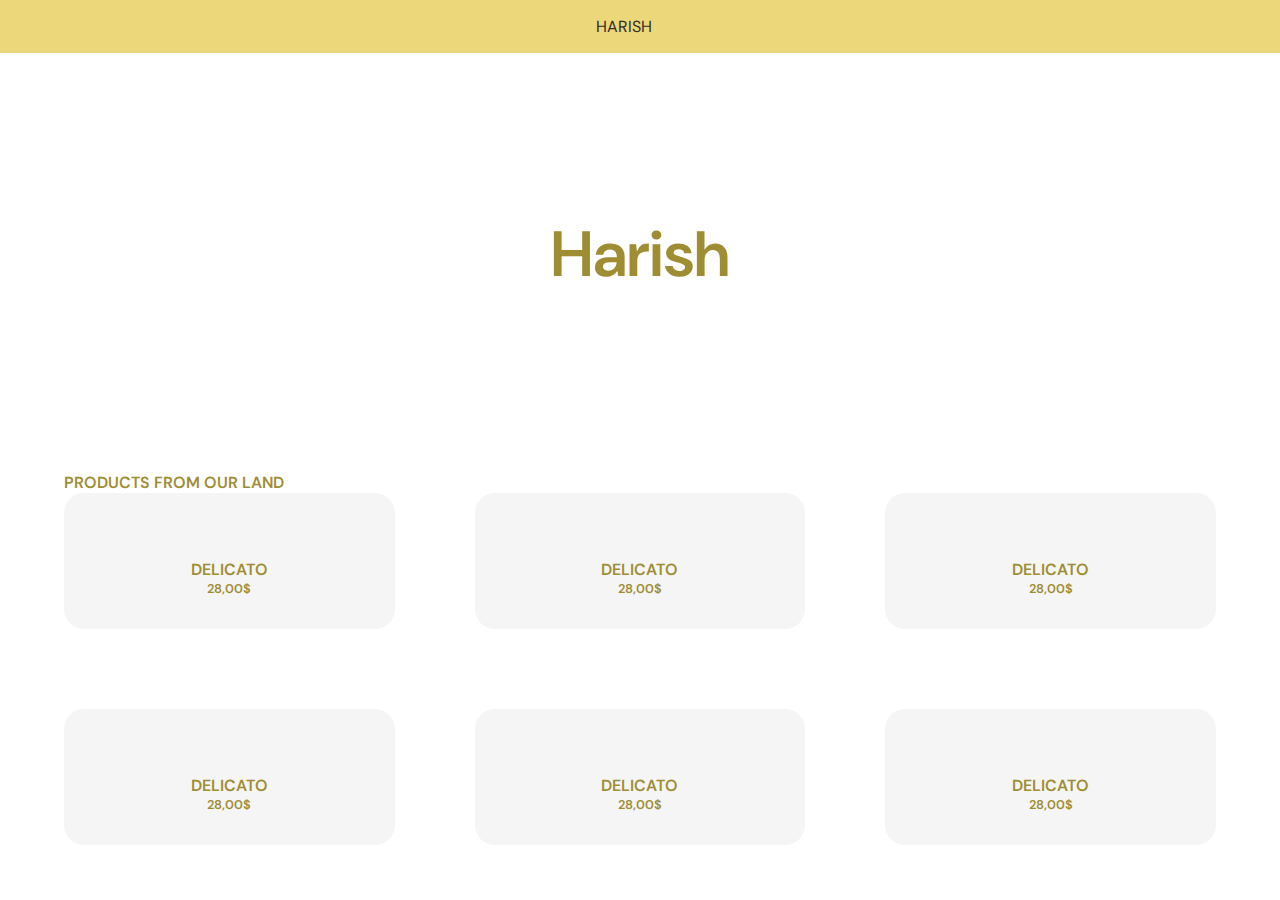
==== pages/pricing/index.html @ c58a2ab9 "update" ====
<!DOCTYPE html>
<html lang="en">

<head>
    <meta charset="UTF-8">
    <meta name="viewport" content="width=device-width, initial-scale=1.0">
    <title>Pricing</title>
    <link rel="stylesheet" href="/style/pricing.css">
    <link rel="stylesheet" href="/style/index.css">
    <link rel="stylesheet" href="/style/fontawesome-free-6.4.2-web/fontawesome-free-6.4.2-web/css/all.css">
</head>

<body>
    <div class="ldc">
        <nav class="ldc_nav">
            <div class="ldc_nav_menu">
                <i class="fas fa-bars"></i>
                <i class="fas fa-x"></i>
            </div>
            <div class="ldc_nav_inner">
                <div class="ldc_nav_inner_inner">
                    <ul>
                        <a href="/index.html">
                            <li class="home">Home</li>
                        </a>
                        <a href="/pages/ourrole.html">
                            <li class="ourrole">Our roles</li>
                        </a>
                        <a href="/pages/pricing/index.html">
                            <li class="pricing">pricing</li>
                        </a>
                        <a href="/pages/contact.html">
                            <li class="contact">Contact us</li>
                        </a>
                    </ul>
                </div>
            </div>

            <div class="ldc_nav_medi">
                <div class="ldc_nav_medi_logo">
                    <div class="ldc_nav_medi_logo_top">
                        <i class="fas fa-house"></i>
                    </div>
                    <div class="ldc_nav_medi_logo_bottom">
                        <h1>harish</h1>
                    </div>
                </div>
            </div>
            <div class="ldc_nav_right_inner">
                <div class="ldc_nav_right_inner_personal">
                    <i class="fas fa-person"></i>
                </div>

                <div class="ldc_nav_right_inner_booked">
                    <h1 class="howmany"></h1>
                    <i class="fas fa-shopping-cart"></i>
                    <i class="fas fa-x x"></i>
                </div>
            </div>
            <div class="ldc_nav_cart_preview">
                <div class="ldc_nav_cart_preview_product">
                    <div class="ldc_nav_cart_preview_product_product1">
                        <div class="ldc_nav_cart_preview_product_product1_image">

                            <a href="/pages/pricing/blend.html">
                                <img src="/images/wine1.png" alt="">
                            </a>
                        </div>

                        <div class="ldc_nav_cart_preview_product_product1_name">
                            <h1>DELICATO</h1>
                        </div>
                        <div class="ldc_nav_cart_preview_product_product1_price">
                            <h1>28,00$</h1>
                            <h1 class="bottlestaken1"></h1>
                        </div>
                        <div class="remove">
                            <button class="remove">Remove</button>
                        </div>

                    </div>
                    <div class="ldc_nav_cart_preview_product_product2">
                        <div class="ldc_nav_cart_preview_product_product1_image">

                            <a href="/pages/pricing/tesso.html">
                                <img src="/images/wine1.png" alt="">
                            </a>
                        </div>
                        <div class="ldc_nav_cart_preview_product_product1_name">
                            <h1>Tesso</h1>
                        </div>
                        <div class="ldc_nav_cart_preview_product_product1_price">
                            <h1>28,00$</h1>
                            <h1 class="bottlestaken2"></h1>
                        </div>
                        <div class="remove">
                            <button class="remove2">Remove</button>
                        </div>
                    </div>
                    <a href="/pages/pricing/celebration_of life.html" class="ldc_nav_cart_preview_product_product3">
                        <div class="ldc_nav_cart_preview_product_product1_image">
                            <img src="/images/wine1.png" alt="">
                        </div>
                        <div class="ldc_nav_cart_preview_product_product1_name">
                            <h1>DELICATO</h1>
                        </div>
                        <div class="ldc_nav_cart_preview_product_product1_price">
                            <h1>28,00$</h1>
                        </div>
                    </a>
                    <a href="/pages/pricing/celebration_of life.html" class="ldc_nav_cart_preview_product_product4">
                        <div class="ldc_nav_cart_preview_product_product1_image">
                            <img src="/images/wine1.png" alt="">
                        </div>
                        <div class="ldc_nav_cart_preview_product_product1_name">
                            <h1>DELICATO</h1>
                        </div>
                        <div class="ldc_nav_cart_preview_product_product1_price">
                            <h1>28,00$</h1>
                        </div>
                    </a>
                    <a href="/pages/pricing/celebration_of life.html" class="ldc_nav_cart_preview_product_product5">
                        <div class="ldc_nav_cart_preview_product_product1_image">
                            <img src="/images/wine1.png" alt="">
                        </div>
                        <div class="ldc_nav_cart_preview_product_product1_name">
                            <h1>DELICATO</h1>
                        </div>
                        <div class="ldc_nav_cart_preview_product_product1_price">
                            <h1>28,00$</h1>
                        </div>
                    </a>
                    <a href="/pages/pricing/celebration_of life.html" class="ldc_nav_cart_preview_product_product6">
                        <div class="ldc_nav_cart_preview_product_product1_image">
                            <img src="/images/wine1.png" alt="">
                        </div>
                        <div class="ldc_nav_cart_preview_product_product1_name">
                            <h1>DELICATO</h1>
                        </div>
                        <div class="ldc_nav_cart_preview_product_product1_price">
                            <h1>28,00$</h1>
                        </div>
                    </a>

                </div>
            </div>
        </nav>

        <div class="ldc_pricing">
            <div class="ldc_pricing_hero">
                <div class="hero_header">
                    <div class="ldc_pricing_hero_medi_logo_top">
                        <i class="fas fa-house"></i>
                    </div>
                    <div class="ldc_pricing_hero_medi_logo_bottom">
                        <h1>Harish</h1>
                    </div>
                </div>
            </div>
            <div class="ldc_pricing_inner">
                <div class="ldc_pricing_inner_header">
                    <h1>PRODUCTS FROM OUR LAND</h1>
                </div>
                <div class="ldc_pricing_inner_product">
                    <a href="/pages/pricing/blend.html" class="ldc_pricing_inner_product_product1">
                        <div class="ldc_pricing_inner_product_product1_image">
                            <img src="/images/wine1.png" alt="">

                        </div>
                        <div class="ldc_pricing_inner_product_product1_name">
                            <h1>DELICATO</h1>
                        </div>
                        <div class="ldc_pricing_inner_product_product1_price">
                            <h1>28,00$</h1>
                        </div>
                    </a>
                    <a href="/pages/pricing/tesso.html" class="ldc_pricing_inner_product_product1">
                        <div class="ldc_pricing_inner_product_product1_image">
                            <img src="/images/wine1.png" alt="">
                        </div>
                        <div class="ldc_pricing_inner_product_product1_name">
                            <h1>DELICATO</h1>
                        </div>
                        <div class="ldc_pricing_inner_product_product1_price">
                            <h1>28,00$</h1>
                        </div>
                    </a>
                    <a href="/pages/pricing/celebration_of life.html" class="ldc_pricing_inner_product_product1">
                        <div class="ldc_pricing_inner_product_product1_image">
                            <img src="/images/wine1.png" alt="">
                        </div>
                        <div class="ldc_pricing_inner_product_product1_name">
                            <h1>DELICATO</h1>
                        </div>
                        <div class="ldc_pricing_inner_product_product1_price">
                            <h1>28,00$</h1>
                        </div>
                    </a>
                    <a href="/pages/pricing/celebration_of life.html" class="ldc_pricing_inner_product_product1">
                        <div class="ldc_pricing_inner_product_product1_image">
                            <img src="/images/wine1.png" alt="">
                        </div>
                        <div class="ldc_pricing_inner_product_product1_name">
                            <h1>DELICATO</h1>
                        </div>
                        <div class="ldc_pricing_inner_product_product1_price">
                            <h1>28,00$</h1>
                        </div>
                    </a>
                    <a href="/pages/pricing/celebration_of life.html" class="ldc_pricing_inner_product_product1">
                        <div class="ldc_pricing_inner_product_product1_image">
                            <img src="/images/wine1.png" alt="">
                        </div>
                        <div class="ldc_pricing_inner_product_product1_name">
                            <h1>DELICATO</h1>
                        </div>
                        <div class="ldc_pricing_inner_product_product1_price">
                            <h1>28,00$</h1>
                        </div>
                    </a>
                    <a href="/pages/pricing/celebration_of life.html" class="ldc_pricing_inner_product_product1">
                        <div class="ldc_pricing_inner_product_product1_image">
                            <img src="/images/wine1.png" alt="">
                        </div>
                        <div class="ldc_pricing_inner_product_product1_name">
                            <h1>DELICATO</h1>
                        </div>
                        <div class="ldc_pricing_inner_product_product1_price">
                            <h1>28,00$</h1>
                        </div>
                    </a>

                </div>
            </div>
        </div>
    </div>
    <script>
   let cart = localStorage.getItem("cart")
    let cart2 = localStorage.getItem("cart2")
    document.querySelector(".remove").addEventListener("click", () => {
        document.querySelector(".ldc_nav_cart_preview_product_product1").classList.remove("show")
        localStorage.setItem("cart", "removed")
        if (!document.querySelector(".ldc_nav_cart_preview_product_product2").classList.contains("show") && !document.querySelector(".ldc_nav_cart_preview_product_product1").classList.contains("show")) {
            document.querySelector(".howmany").innerHTML = 0
        }
        else {
            document.querySelector(".howmany").innerHTML = 1
        }
    })
    document.querySelector(".remove2").addEventListener("click", () => {
        document.querySelector(".ldc_nav_cart_preview_product_product2").classList.remove("show")
        localStorage.setItem("cart2", "removed")
        if (!document.querySelector(".ldc_nav_cart_preview_product_product2").classList.contains("show") && !document.querySelector(".ldc_nav_cart_preview_product_product1").classList.contains("show")) {
            document.querySelector(".howmany").innerHTML = 0
        }
        else {
            document.querySelector(".howmany").innerHTML = 1
        }
    })

    if (cart && cart === "removed") {
        document.querySelector(".ldc_nav_cart_preview_product_product1").classList.remove("show")
        document.querySelector(".howmany").innerHTML = 1
    } else if (cart2 && cart2 === "removed") {
        document.querySelector(".ldc_nav_cart_preview_product_product2").classList.remove("show")
        document.querySelector(".howmany").innerHTML = 1
    }
    if ((cart2 && cart2 === "removed") && (cart && cart === "removed")) {
        document.querySelector(".ldc_nav_cart_preview_product_product2").classList.remove("show")
        document.querySelector(".ldc_nav_cart_preview_product_product1").classList.remove("show")
        document.querySelector(".howmany").innerHTML = 0
    }
    if ((cart2 && cart2 === "product2") && (cart && cart === "product1")) {
        document.querySelector(".ldc_nav_cart_preview_product_product2").classList.add("show")
        document.querySelector(".ldc_nav_cart_preview_product_product1").classList.add("show")
        document.querySelector(".howmany").innerHTML = 2
    }
    else if (cart && cart === "product1") {
        document.querySelector(".ldc_nav_cart_preview_product_product1").classList.add("show")
        document.querySelector(".howmany").innerHTML = 1
    }
    else if (cart2 && cart2 === "product2") {
        document.querySelector(".ldc_nav_cart_preview_product_product2").classList.add("show")
        document.querySelector(".howmany").innerHTML = 1
    }
        document.querySelector(".fa-shopping-cart").addEventListener("click", () => {
            document.querySelector(".x").classList.add("show")
            document.querySelector(".fa-shopping-cart").classList.add("hide")
            document.querySelector(".ldc_nav_cart_preview").classList.add("show")
        })
        document.querySelector(".x").addEventListener("click", () => {
            document.querySelector(".x").classList.remove("show")
            document.querySelector(".fa-shopping-cart").classList.remove("hide")
            document.querySelector(".ldc_nav_cart_preview").classList.remove("show")
        })
        document.querySelector(".fa-bars").addEventListener("click", () => {
            document.querySelector(".fa-x").classList.add("show")
            document.querySelector(".fa-bars").classList.add("hide")
            document.querySelector(".ldc_nav_inner").classList.add("show")
        })
        document.querySelector(".fa-x").addEventListener("click", () => {
            document.querySelector(".fa-bars").classList.remove("hide")
            document.querySelector(".fa-x").classList.remove("show")
            document.querySelector(".ldc_nav_inner").classList.remove("show")
        })
        let page = localStorage.getItem("page")

document.querySelector(".home").addEventListener("click", () => {
    document.querySelector(".home").classList.toggle("active")
    localStorage.setItem("page", "home")
    document.querySelector(".home").classList.add("active")
    document.querySelector(".ourrole").classList.remove("active")
    document.querySelector(".pricing").classList.remove("active")
    document.querySelector(".contact").classList.remove("active")
})

document.querySelector(".ourrole").addEventListener("click", () => {
    document.querySelector(".ourrole").classList.toggle("active")
    localStorage.setItem("page", "ourrole")
    document.querySelector(".home").classList.remove("active")
    document.querySelector(".ourrole").classList.add("active")
    document.querySelector(".pricing").classList.remove("active")
    document.querySelector(".contact").classList.remove("active")
})

document.querySelector(".pricing").addEventListener("click", () => {
    document.querySelector(".pricing").classList.toggle("active")
    localStorage.setItem("page", "pricing")
    document.querySelector(".home").classList.remove("active")
    document.querySelector(".ourrole").classList.remove("active")

    document.querySelector(".pricing").classList.add("active")
    document.querySelector(".contact").classList.remove("active")
})
document.querySelector(".contact").addEventListener("click", () => {
    document.querySelector(".contact").classList.toggle("active")
    localStorage.setItem("page", "contact")
    document.querySelector(".home").classList.remove("active")
    document.querySelector(".ourrole").classList.remove("active")
    document.querySelector(".pricing").classList.remove("active")
    document.querySelector(".contact").classList.add("active")
})
if (page && page === "home") {
    document.querySelector(".home").classList.add("active")
    document.querySelector(".ourrole").classList.remove("active")
    document.querySelector(".pricing").classList.remove("active")
    document.querySelector(".contact").classList.remove("active")
}


if (page && page === "ourrole") {
    document.querySelector(".home").classList.remove("active")
    document.querySelector(".ourrole").classList.add("active")
    document.querySelector(".pricing").classList.remove("active")
    document.querySelector(".contact").classList.remove("active")
}
if (page && page === "pricing") {
    document.querySelector(".home").classList.remove("active")
    document.querySelector(".ourrole").classList.remove("active")
    document.querySelector(".pricing").classList.add("active")
    document.querySelector(".contact").classList.remove("active")
}
if (page && page === "contact") {
    document.querySelector(".home").classList.remove("active")
    document.querySelector(".ourrole").classList.remove("active")
    document.querySelector(".pricing").classList.remove("active")
    document.querySelector(".contact").classList.add("active")
}
    </script>
</body>

</html>
---- style/pricing.css ----
.ldc_pricing button {
  display: none;
}
.ldc_pricing_hero {
  background-image: url("/images/bgi.jpg");
  padding-block: 10rem;
  background-position: center;
  background-size: cover;
  color: rgb(158, 141, 51);
}
.ldc_pricing_hero h1 {
  color: rgb(158, 141, 51);
}
.ldc_pricing h1 {
  color: rgb(158, 141, 51);
  font-size: 2rem;
  font-weight: 600;
}
.ldc_pricing_inner {
  padding-block: 1rem;
  padding-inline: 4rem;
  text-align: center;
}
.ldc_pricing_inner_header h1 {
  color: rgb(158, 141, 51);
  font-size: 2rem;
  font-weight: 600;
  text-align: left;
}
.ldc_pricing_inner h1 {
  font-size: 1rem;
}
.ldc_pricing_inner p {
  line-height: 2rem;
}
.ldc_pricing_inner_product {
  display: grid;
  gap: 5rem;
}
@media screen and (min-width: 992px) {
  .ldc_pricing_inner_product {
    grid-template-columns: 1fr 1fr 1fr;
  }
}
.ldc_pricing_inner_product_product1 {
  background-color: whitesmoke;
  border-radius: 20px;
  display: flex;
  flex-direction: column;
  align-items: center;
  padding-block: 2rem;
}
.ldc_pricing_inner_product_product1_price h1 {
  font-size: 0.8rem;
}
.ldc_pricing_inner_product_product1_image {
  width: 5rem;
  padding-block-end: 1rem;
}
.ldc_pricing_inner_product_product1_image img {
  border-radius: 20px;
}/*# sourceMappingURL=pricing.css.map */
---- style/index.css ----
@import url("https://fonts.googleapis.com/css2?family=Poppins:wght@600&display=swap");
@import url("https://fonts.googleapis.com/css2?family=DM+Sans:opsz,wght@9..40,500&family=Poppins:wght@600&display=swap");
body {
  background-color: white;
  font-family: "DM Sans", sans-serif;
  height: auto;
  padding: 0;
  margin: 0;
}
body button {
  padding-inline: 1rem;
  padding-block: 0.5rem;
  border: 1px;
  border-radius: 10px;
  background-color: rgb(50, 44, 37);
  color: whitesmoke;
}
body button:hover {
  border: 1px solid;
  background-color: whitesmoke;
  color: rgb(50, 44, 37);
}
body .hero_header {
  text-align: center;
  font-size: 4rem;
}
body .hero_header i {
  font-size: 4rem;
  color: rgb(158, 141, 51);
}
body .hero_header h1 {
  color: rgb(158, 141, 51);
  font-size: 4rem;
  font-weight: 600;
}
body a {
  text-decoration: none;
  font-size: 0.9rem;
  color: black;
}
body h1 {
  margin: 0;
  padding: 0;
  font-weight: 400;
}
body h6 {
  margin: 0;
  padding: 0;
}
body li {
  list-style: none;
  padding: 0;
  margin: 0;
}
body i {
  margin: 0;
  padding: 0;
}
body img {
  width: 100%;
}
body .ldc {
  color: rgb(50, 44, 37);
}
body .ldc_nav {
  background-color: rgb(236, 215, 122);
  position: sticky;
  top: 0;
  bottom: 0;
  padding-inline: 4rem;
  padding-block: 1rem;
  display: flex;
  justify-content: space-between;
  align-items: center;
}
body .ldc_nav .fa-person {
  position: absolute;
  z-index: 4;
  top: 2.1rem;
  right: 6rem;
}
body .ldc_nav .fa-shopping-cart {
  position: absolute;
  z-index: 4;
  top: 2.1rem;
  right: 3.5rem;
}
body .ldc_nav .fa-shopping-cart.hide {
  display: none;
}
body .ldc_nav .x {
  position: absolute;
  z-index: 4;
  display: none;
  top: 2.1rem;
  right: 3.5rem;
}
body .ldc_nav .x.show {
  display: block;
}
body .ldc_nav_cart_preview {
  background-color: rgb(236, 215, 122);
  position: fixed;
  z-index: 2;
  right: 0;
  padding-inline: 2rem;
  top: 0;
  display: none;
}
body .ldc_nav_cart_preview.show {
  display: block;
}
body .ldc_nav_cart_preview_product {
  padding-block: 4rem;
}
body .ldc_nav_cart_preview_product_product1 {
  display: none;
  background-color: white;
  padding-inline: 1rem;
  margin-block: 1rem;
}
body .ldc_nav_cart_preview_product_product1.show {
  display: block;
}
body .ldc_nav_cart_preview_product_product2 {
  padding-inline: 1rem;
  display: none;
  background-color: white;
}
body .ldc_nav_cart_preview_product_product2.show {
  display: block;
}
body .ldc_nav_cart_preview_product_product3 {
  display: none;
  background-color: white;
}
body .ldc_nav_cart_preview_product_product3.show {
  display: block;
}
body .ldc_nav_cart_preview_product_product4 {
  display: none;
  background-color: white;
}
body .ldc_nav_cart_preview_product_product4.show {
  display: block;
}
body .ldc_nav_cart_preview_product_product5 {
  display: none;
  background-color: white;
}
body .ldc_nav_cart_preview_product_product5.show {
  display: block;
}
body .ldc_nav_cart_preview_product_product6 {
  display: none;
  background-color: white;
}
body .ldc_nav_cart_preview_product_product6.show {
  display: block;
}
body .ldc_nav_right_inner {
  display: flex;
  align-items: center;
  gap: 2rem;
}
body .ldc_nav_medi_logo {
  gap: 0.5rem;
}
body .ldc_nav_medi_logo_top {
  text-align: center;
}
body .ldc_nav_medi_logo_top i {
  font-size: 2rem;
  padding: 0;
  color: rgb(158, 141, 51);
}
body .ldc_nav_medi_logo_bottom {
  font-size: 0.5rem;
}
body .ldc_nav_medi_logo_bottom h1 {
  font-weight: normal;
  text-transform: uppercase;
}
body .ldc_nav_menu {
  cursor: pointer;
}
@media screen and (min-width: 992px) {
  body .ldc_nav_menu {
    display: block;
  }
}
body .ldc_nav_menu .fa-bars {
  position: absolute;
  z-index: 2;
}
body .ldc_nav_menu .fa-bars.hide {
  display: none;
}
body .ldc_nav_menu .fa-x {
  display: none;
  position: absolute;
  z-index: 2;
  background-color: rgb(158, 141, 51);
  padding-inline: 0.5rem;
  padding-block: 0.25rem;
}
body .ldc_nav_menu .fa-x.show {
  display: block;
}
body .ldc_nav_inner {
  height: 100vh;
  width: 0;
  transition: all 0.5s ease-in;
  position: absolute;
  display: none;
  left: 0;
  bottom: 0;
  right: 100%;
  top: 0;
  background-color: black;
}
body .ldc_nav_inner.show {
  transition: all 0.5s ease-in;
  width: 50%;
  right: 0;
  display: block;
}
@media screen and (min-width: 992px) {
  body .ldc_nav_inner.show {
    transition: all 0.5s ease-in;
    width: 25%;
    right: 0;
    display: block;
  }
}
body .ldc_nav_inner_inner {
  padding-block-start: 2rem;
}
body .ldc_nav_inner_inner ul {
  margin: 0;
  padding: 0;
  padding-block-start: 4rem;
}
body .ldc_nav_inner_inner ul a {
  color: rgb(50, 44, 37);
}
body .ldc_nav_inner_inner ul .home,
body .ldc_nav_inner_inner ul .forms,
body .ldc_nav_inner_inner ul .obi,
body .ldc_nav_inner_inner ul .ourrole,
body .ldc_nav_inner_inner ul .testimonies,
body .ldc_nav_inner_inner ul .pricing,
body .ldc_nav_inner_inner ul .contact {
  padding-block: 2rem;
  text-transform: uppercase;
  padding-inline-start: 4rem;
  color: rgb(158, 141, 51);
}
body .ldc_nav_inner_inner ul .home.active,
body .ldc_nav_inner_inner ul .forms.active,
body .ldc_nav_inner_inner ul .obi.active,
body .ldc_nav_inner_inner ul .ourrole.active,
body .ldc_nav_inner_inner ul .testimonies.active,
body .ldc_nav_inner_inner ul .pricing.active,
body .ldc_nav_inner_inner ul .contact.active {
  background-color: rgb(50, 44, 37);
  color: whitesmoke;
}
body .ldc footer {
  background-color: rgb(50, 44, 37);
  text-align: left;
  font-size: 0.6rem;
  padding-block: 2rem;
  padding-inline: 1.8rem;
  color: whitesmoke;
  margin-bottom: 0;
}
body .ldc footer p {
  padding: 0;
}/*# sourceMappingURL=index.css.map */
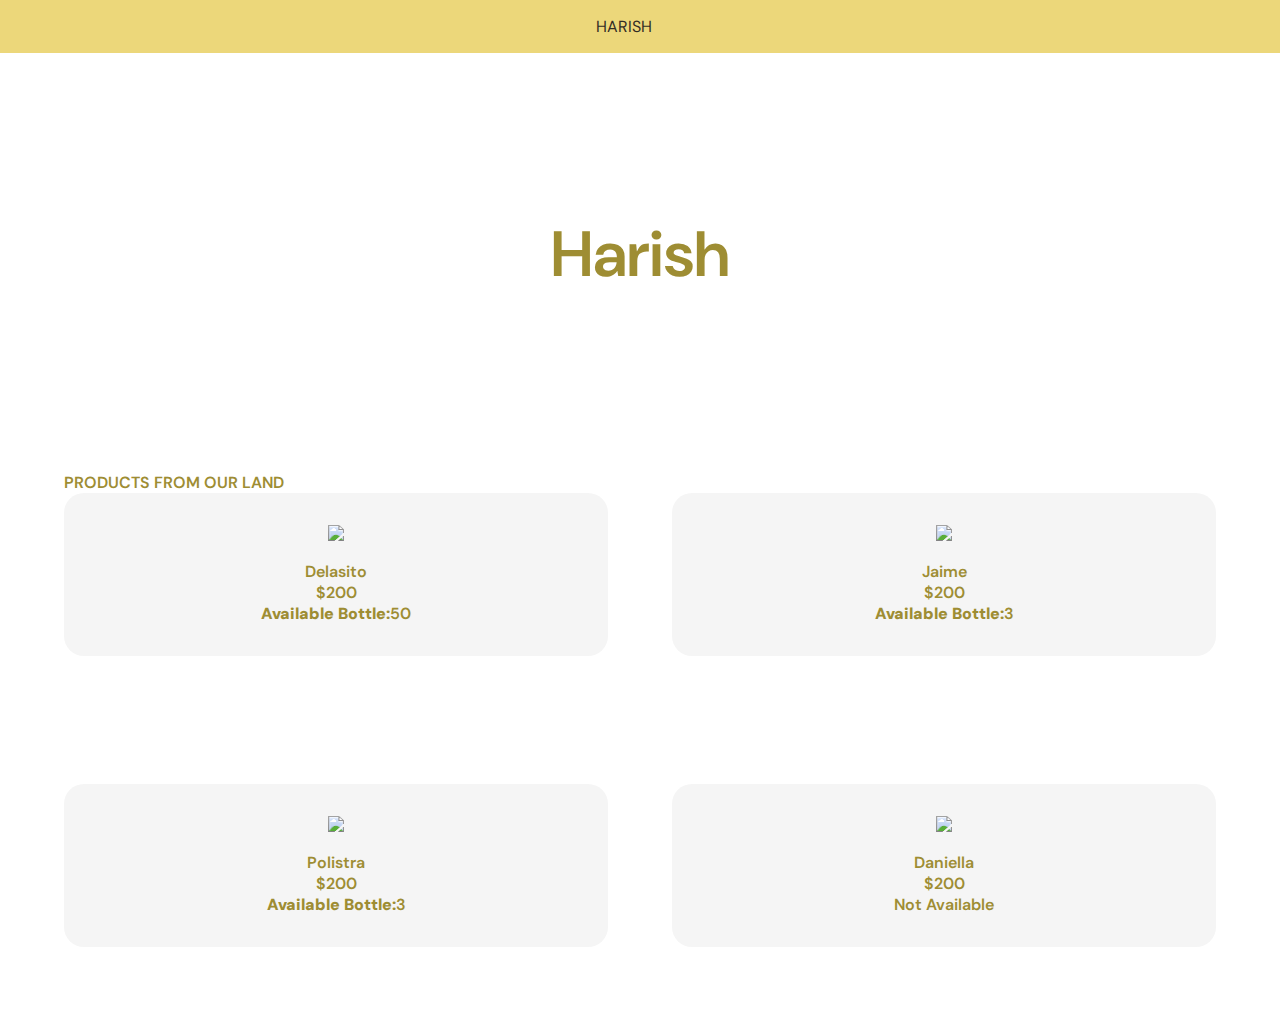
==== commit e9cee449: "json used" ====
--- a/pages/pricing/index.html
+++ b/pages/pricing/index.html
@@ -8,6 +8,7 @@
     <link rel="stylesheet" href="/style/pricing.css">
     <link rel="stylesheet" href="/style/index.css">
     <link rel="stylesheet" href="/style/fontawesome-free-6.4.2-web/fontawesome-free-6.4.2-web/css/all.css">
+    <script src="/script.js"></script>
 </head>
 
 <body>
@@ -48,7 +49,7 @@
             </div>
             <div class="ldc_nav_right_inner">
                 <div class="ldc_nav_right_inner_personal">
-                    <i class="fas fa-person"></i>
+                    <a href="/admin.html"> <i class="fas fa-person"></i></a>
                 </div>
 
                 <div class="ldc_nav_right_inner_booked">
@@ -162,7 +163,7 @@
                     <h1>PRODUCTS FROM OUR LAND</h1>
                 </div>
                 <div class="ldc_pricing_inner_product">
-                    <a href="/pages/pricing/blend.html" class="ldc_pricing_inner_product_product1">
+                    <!-- <a href="/pages/pricing/blend.html" class="ldc_pricing_inner_product_product1">
                         <div class="ldc_pricing_inner_product_product1_image">
                             <img src="/images/wine1.png" alt="">
 
@@ -228,145 +229,150 @@
                         <div class="ldc_pricing_inner_product_product1_price">
                             <h1>28,00$</h1>
                         </div>
-                    </a>
-
+                    </a> -->
+                    <div class="products">
+                    </div>
                 </div>
             </div>
         </div>
-    </div>
-    <script>
-   let cart = localStorage.getItem("cart")
-    let cart2 = localStorage.getItem("cart2")
-    document.querySelector(".remove").addEventListener("click", () => {
-        document.querySelector(".ldc_nav_cart_preview_product_product1").classList.remove("show")
-        localStorage.setItem("cart", "removed")
-        if (!document.querySelector(".ldc_nav_cart_preview_product_product2").classList.contains("show") && !document.querySelector(".ldc_nav_cart_preview_product_product1").classList.contains("show")) {
-            document.querySelector(".howmany").innerHTML = 0
-        }
-        else {
-            document.querySelector(".howmany").innerHTML = 1
-        }
-    })
-    document.querySelector(".remove2").addEventListener("click", () => {
-        document.querySelector(".ldc_nav_cart_preview_product_product2").classList.remove("show")
-        localStorage.setItem("cart2", "removed")
-        if (!document.querySelector(".ldc_nav_cart_preview_product_product2").classList.contains("show") && !document.querySelector(".ldc_nav_cart_preview_product_product1").classList.contains("show")) {
-            document.querySelector(".howmany").innerHTML = 0
-        }
-        else {
-            document.querySelector(".howmany").innerHTML = 1
-        }
-    })
-
-    if (cart && cart === "removed") {
-        document.querySelector(".ldc_nav_cart_preview_product_product1").classList.remove("show")
-        document.querySelector(".howmany").innerHTML = 1
-    } else if (cart2 && cart2 === "removed") {
-        document.querySelector(".ldc_nav_cart_preview_product_product2").classList.remove("show")
-        document.querySelector(".howmany").innerHTML = 1
-    }
-    if ((cart2 && cart2 === "removed") && (cart && cart === "removed")) {
-        document.querySelector(".ldc_nav_cart_preview_product_product2").classList.remove("show")
-        document.querySelector(".ldc_nav_cart_preview_product_product1").classList.remove("show")
-        document.querySelector(".howmany").innerHTML = 0
-    }
-    if ((cart2 && cart2 === "product2") && (cart && cart === "product1")) {
-        document.querySelector(".ldc_nav_cart_preview_product_product2").classList.add("show")
-        document.querySelector(".ldc_nav_cart_preview_product_product1").classList.add("show")
-        document.querySelector(".howmany").innerHTML = 2
-    }
-    else if (cart && cart === "product1") {
-        document.querySelector(".ldc_nav_cart_preview_product_product1").classList.add("show")
-        document.querySelector(".howmany").innerHTML = 1
-    }
-    else if (cart2 && cart2 === "product2") {
-        document.querySelector(".ldc_nav_cart_preview_product_product2").classList.add("show")
-        document.querySelector(".howmany").innerHTML = 1
-    }
-        document.querySelector(".fa-shopping-cart").addEventListener("click", () => {
-            document.querySelector(".x").classList.add("show")
-            document.querySelector(".fa-shopping-cart").classList.add("hide")
-            document.querySelector(".ldc_nav_cart_preview").classList.add("show")
-        })
-        document.querySelector(".x").addEventListener("click", () => {
-            document.querySelector(".x").classList.remove("show")
-            document.querySelector(".fa-shopping-cart").classList.remove("hide")
-            document.querySelector(".ldc_nav_cart_preview").classList.remove("show")
-        })
-        document.querySelector(".fa-bars").addEventListener("click", () => {
-            document.querySelector(".fa-x").classList.add("show")
-            document.querySelector(".fa-bars").classList.add("hide")
-            document.querySelector(".ldc_nav_inner").classList.add("show")
-        })
-        document.querySelector(".fa-x").addEventListener("click", () => {
-            document.querySelector(".fa-bars").classList.remove("hide")
-            document.querySelector(".fa-x").classList.remove("show")
-            document.querySelector(".ldc_nav_inner").classList.remove("show")
-        })
-        let page = localStorage.getItem("page")
-
-document.querySelector(".home").addEventListener("click", () => {
-    document.querySelector(".home").classList.toggle("active")
-    localStorage.setItem("page", "home")
-    document.querySelector(".home").classList.add("active")
-    document.querySelector(".ourrole").classList.remove("active")
-    document.querySelector(".pricing").classList.remove("active")
-    document.querySelector(".contact").classList.remove("active")
-})
-
-document.querySelector(".ourrole").addEventListener("click", () => {
-    document.querySelector(".ourrole").classList.toggle("active")
-    localStorage.setItem("page", "ourrole")
-    document.querySelector(".home").classList.remove("active")
-    document.querySelector(".ourrole").classList.add("active")
-    document.querySelector(".pricing").classList.remove("active")
-    document.querySelector(".contact").classList.remove("active")
-})
-
-document.querySelector(".pricing").addEventListener("click", () => {
-    document.querySelector(".pricing").classList.toggle("active")
-    localStorage.setItem("page", "pricing")
-    document.querySelector(".home").classList.remove("active")
-    document.querySelector(".ourrole").classList.remove("active")
-
-    document.querySelector(".pricing").classList.add("active")
-    document.querySelector(".contact").classList.remove("active")
-})
-document.querySelector(".contact").addEventListener("click", () => {
-    document.querySelector(".contact").classList.toggle("active")
-    localStorage.setItem("page", "contact")
-    document.querySelector(".home").classList.remove("active")
-    document.querySelector(".ourrole").classList.remove("active")
-    document.querySelector(".pricing").classList.remove("active")
-    document.querySelector(".contact").classList.add("active")
-})
-if (page && page === "home") {
-    document.querySelector(".home").classList.add("active")
-    document.querySelector(".ourrole").classList.remove("active")
-    document.querySelector(".pricing").classList.remove("active")
-    document.querySelector(".contact").classList.remove("active")
-}
-
-
-if (page && page === "ourrole") {
-    document.querySelector(".home").classList.remove("active")
-    document.querySelector(".ourrole").classList.add("active")
-    document.querySelector(".pricing").classList.remove("active")
-    document.querySelector(".contact").classList.remove("active")
-}
-if (page && page === "pricing") {
-    document.querySelector(".home").classList.remove("active")
-    document.querySelector(".ourrole").classList.remove("active")
-    document.querySelector(".pricing").classList.add("active")
-    document.querySelector(".contact").classList.remove("active")
-}
-if (page && page === "contact") {
-    document.querySelector(".home").classList.remove("active")
-    document.querySelector(".ourrole").classList.remove("active")
-    document.querySelector(".pricing").classList.remove("active")
-    document.querySelector(".contact").classList.add("active")
-}
-    </script>
+        <script>
+            let cart = localStorage.getItem("cart")
+            let cart2 = localStorage.getItem("cart2")
+            document.querySelector(".remove").addEventListener("click", () => {
+                document.querySelector(".ldc_nav_cart_preview_product_product1").classList.remove("show")
+                localStorage.setItem("cart", "removed")
+                if (!document.querySelector(".ldc_nav_cart_preview_product_product2").classList.contains("show") && !document.querySelector(".ldc_nav_cart_preview_product_product1").classList.contains("show")) {
+                    document.querySelector(".howmany").innerHTML = 0
+                }
+                else {
+                    document.querySelector(".howmany").innerHTML = 1
+                }
+            })
+            document.querySelector(".remove2").addEventListener("click", () => {
+                document.querySelector(".ldc_nav_cart_preview_product_product2").classList.remove("show")
+                localStorage.setItem("cart2", "removed")
+                if (!document.querySelector(".ldc_nav_cart_preview_product_product2").classList.contains("show") && !document.querySelector(".ldc_nav_cart_preview_product_product1").classList.contains("show")) {
+                    document.querySelector(".howmany").innerHTML = 0
+                }
+                else {
+                    document.querySelector(".howmany").innerHTML = 1
+                }
+            })
+
+            if (cart && cart === "removed") {
+                document.querySelector(".ldc_nav_cart_preview_product_product1").classList.remove("show")
+                document.querySelector(".howmany").innerHTML = 1
+            } else if (cart2 && cart2 === "removed") {
+                document.querySelector(".ldc_nav_cart_preview_product_product2").classList.remove("show")
+                document.querySelector(".howmany").innerHTML = 1
+            }
+            if ((cart2 && cart2 === "removed") && (cart && cart === "removed")) {
+                document.querySelector(".ldc_nav_cart_preview_product_product2").classList.remove("show")
+                document.querySelector(".ldc_nav_cart_preview_product_product1").classList.remove("show")
+                document.querySelector(".howmany").innerHTML = 0
+            }
+            if ((cart2 && cart2 === "product2") && (cart && cart === "product1")) {
+                document.querySelector(".ldc_nav_cart_preview_product_product2").classList.add("show")
+                document.querySelector(".ldc_nav_cart_preview_product_product1").classList.add("show")
+                document.querySelector(".howmany").innerHTML = 2
+            }
+            else if (cart && cart === "product1") {
+                document.querySelector(".ldc_nav_cart_preview_product_product1").classList.add("show")
+                document.querySelector(".howmany").innerHTML = 1
+            }
+            else if (cart2 && cart2 === "product2") {
+                document.querySelector(".ldc_nav_cart_preview_product_product2").classList.add("show")
+                document.querySelector(".howmany").innerHTML = 1
+            }
+            document.querySelector(".fa-shopping-cart").addEventListener("click", () => {
+                document.querySelector(".x").classList.add("show")
+                document.querySelector(".fa-shopping-cart").classList.add("hide")
+                document.querySelector(".ldc_nav_cart_preview").classList.add("show")
+            })
+            document.querySelector(".x").addEventListener("click", () => {
+                document.querySelector(".x").classList.remove("show")
+                document.querySelector(".fa-shopping-cart").classList.remove("hide")
+                document.querySelector(".ldc_nav_cart_preview").classList.remove("show")
+            })
+            document.querySelector(".fa-bars").addEventListener("click", () => {
+                document.querySelector(".fa-x").classList.add("show")
+                document.querySelector(".fa-bars").classList.add("hide")
+                document.querySelector(".ldc_nav_inner").classList.add("show")
+            })
+            document.querySelector(".fa-x").addEventListener("click", () => {
+                document.querySelector(".fa-bars").classList.remove("hide")
+                document.querySelector(".fa-x").classList.remove("show")
+                document.querySelector(".ldc_nav_inner").classList.remove("show")
+            })
+            document.querySelector(".ldc_pricing").addEventListener("click", () => {
+                document.querySelector(".fa-bars").classList.remove("hide")
+                document.querySelector(".fa-x").classList.remove("show")
+                document.querySelector(".ldc_nav_inner").classList.remove("show")
+            })
+            let page = localStorage.getItem("page")
+
+            document.querySelector(".home").addEventListener("click", () => {
+                document.querySelector(".home").classList.toggle("active")
+                localStorage.setItem("page", "home")
+                document.querySelector(".home").classList.add("active")
+                document.querySelector(".ourrole").classList.remove("active")
+                document.querySelector(".pricing").classList.remove("active")
+                document.querySelector(".contact").classList.remove("active")
+            })
+
+            document.querySelector(".ourrole").addEventListener("click", () => {
+                document.querySelector(".ourrole").classList.toggle("active")
+                localStorage.setItem("page", "ourrole")
+                document.querySelector(".home").classList.remove("active")
+                document.querySelector(".ourrole").classList.add("active")
+                document.querySelector(".pricing").classList.remove("active")
+                document.querySelector(".contact").classList.remove("active")
+            })
+
+            document.querySelector(".pricing").addEventListener("click", () => {
+                document.querySelector(".pricing").classList.toggle("active")
+                localStorage.setItem("page", "pricing")
+                document.querySelector(".home").classList.remove("active")
+                document.querySelector(".ourrole").classList.remove("active")
+
+                document.querySelector(".pricing").classList.add("active")
+                document.querySelector(".contact").classList.remove("active")
+            })
+            document.querySelector(".contact").addEventListener("click", () => {
+                document.querySelector(".contact").classList.toggle("active")
+                localStorage.setItem("page", "contact")
+                document.querySelector(".home").classList.remove("active")
+                document.querySelector(".ourrole").classList.remove("active")
+                document.querySelector(".pricing").classList.remove("active")
+                document.querySelector(".contact").classList.add("active")
+            })
+            if (page && page === "home") {
+                document.querySelector(".home").classList.add("active")
+                document.querySelector(".ourrole").classList.remove("active")
+                document.querySelector(".pricing").classList.remove("active")
+                document.querySelector(".contact").classList.remove("active")
+            }
+
+
+            if (page && page === "ourrole") {
+                document.querySelector(".home").classList.remove("active")
+                document.querySelector(".ourrole").classList.add("active")
+                document.querySelector(".pricing").classList.remove("active")
+                document.querySelector(".contact").classList.remove("active")
+            }
+            if (page && page === "pricing") {
+                document.querySelector(".home").classList.remove("active")
+                document.querySelector(".ourrole").classList.remove("active")
+                document.querySelector(".pricing").classList.add("active")
+                document.querySelector(".contact").classList.remove("active")
+            }
+            if (page && page === "contact") {
+                document.querySelector(".home").classList.remove("active")
+                document.querySelector(".ourrole").classList.remove("active")
+                document.querySelector(".pricing").classList.remove("active")
+                document.querySelector(".contact").classList.add("active")
+            }
+        </script>
 </body>
 
 </html>--- a/style/pricing.css
+++ b/style/pricing.css
@@ -33,30 +33,40 @@
 .ldc_pricing_inner p {
   line-height: 2rem;
 }
-.ldc_pricing_inner_product {
+.ldc_pricing_inner_product .products {
   display: grid;
-  gap: 5rem;
+  gap: 4rem;
 }
 @media screen and (min-width: 992px) {
-  .ldc_pricing_inner_product {
-    grid-template-columns: 1fr 1fr 1fr;
+  .ldc_pricing_inner_product .products {
+    grid-template-columns: 1fr 1fr;
   }
 }
-.ldc_pricing_inner_product_product1 {
+.ldc_pricing_inner_product .products_inner_inner {
+  width: 100%;
+}
+.ldc_pricing_inner_product .products .product {
+  gap: 1rem;
   background-color: whitesmoke;
   border-radius: 20px;
-  display: flex;
-  flex-direction: column;
-  align-items: center;
   padding-block: 2rem;
+  padding-inline: 1rem;
+  margin-block-end: 4rem;
 }
-.ldc_pricing_inner_product_product1_price h1 {
-  font-size: 0.8rem;
+.ldc_pricing_inner_product .products .product .name {
+  font-size: 1rem;
 }
-.ldc_pricing_inner_product_product1_image {
+.ldc_pricing_inner_product .products .product .price {
+  font-size: 1rem;
+}
+.ldc_pricing_inner_product .products .product .image {
+  padding-block-end: 1rem;
   width: 5rem;
-  padding-block-end: 1rem;
 }
-.ldc_pricing_inner_product_product1_image img {
+.ldc_pricing_inner_product .products .product .image img {
+  width: 100%;
   border-radius: 20px;
+}
+.ldc_pricing_inner_product .products .product .avail_bottle {
+  font-size: 1rem;
 }/*# sourceMappingURL=pricing.css.map */--- a/style/index.css
+++ b/style/index.css
@@ -100,11 +100,12 @@
 }
 body .ldc_nav_cart_preview {
   background-color: rgb(236, 215, 122);
-  position: fixed;
+  position: absolute;
   z-index: 2;
   right: 0;
   padding-inline: 2rem;
   top: 0;
+  overflow: visible;
   display: none;
 }
 body .ldc_nav_cart_preview.show {
@@ -210,20 +211,20 @@
 body .ldc_nav_inner {
   height: 100vh;
   width: 0;
-  transition: all 0.5s ease-in;
   position: absolute;
   display: none;
   left: 0;
   bottom: 0;
   right: 100%;
   top: 0;
+  transition: all 0.5s ease-in;
   background-color: black;
 }
 body .ldc_nav_inner.show {
-  transition: all 0.5s ease-in;
   width: 50%;
   right: 0;
   display: block;
+  transition: all 0.5s ease-in;
 }
 @media screen and (min-width: 992px) {
   body .ldc_nav_inner.show {
